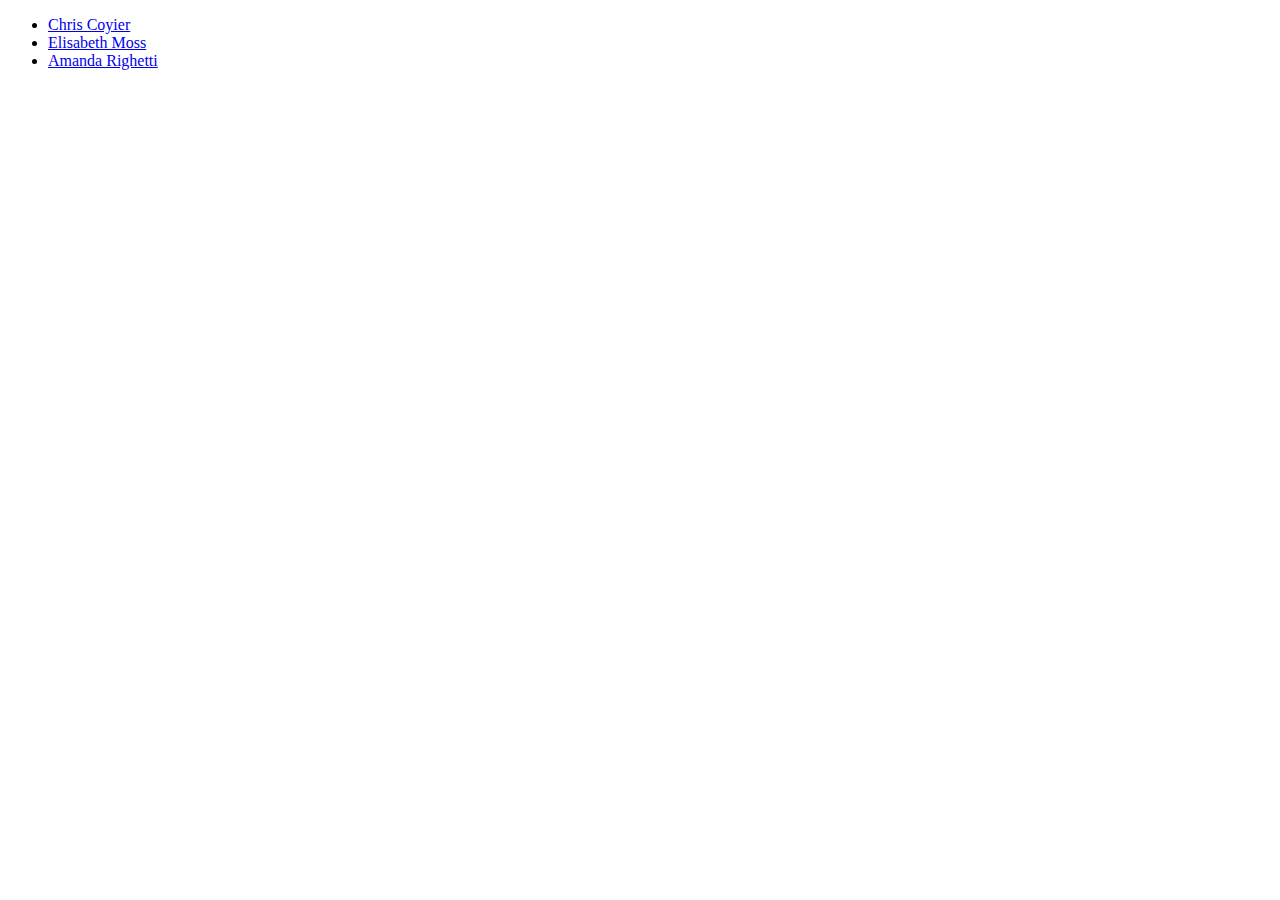
==== index.htm @ f3d0a1a6 "Add files via upload" ====
<!DOCTYPE HTML>
<html>
<head>
	<meta http-equiv="content-type" content="text/html" />
	<meta name="author" content="yousif" />
    <style>
        #sidebar ul li a {
          color: #900;
          text-decoration: none;
          padding: 3px 0; 
          display: block;
        }
        @media all and (max-width: 699px) and (min-width: 520px) {
              #sidebar ul li a {
              padding-left: 21px;
              background: url(iron-man-icon.png) left center no-repeat;
  }
}

@media all and (max-width: 1000px) and (min-width: 700px) {
  #sidebar ul li a:before {
    content: "Email: ";
    font-style: italic;
    color: #666;
  }
}

    </style>

	<title>Untitled 1</title>
</head>

<body>


<ul id="nav">
   <li><a data-email="chriscoyier@gmail.com" href="mailto:chriscoyier@gmail.com">Chris Coyier</a></li>
   <li><a data-email="elisabeth@moss.com" href="mailto:elisabeth@moss.com">Elisabeth Moss</a></li>
   <li><a data-email="amanda@righetti.com" href="mailto:amanda@righetti.com">Amanda Righetti</a></li>
</ul>

</body>
</html>
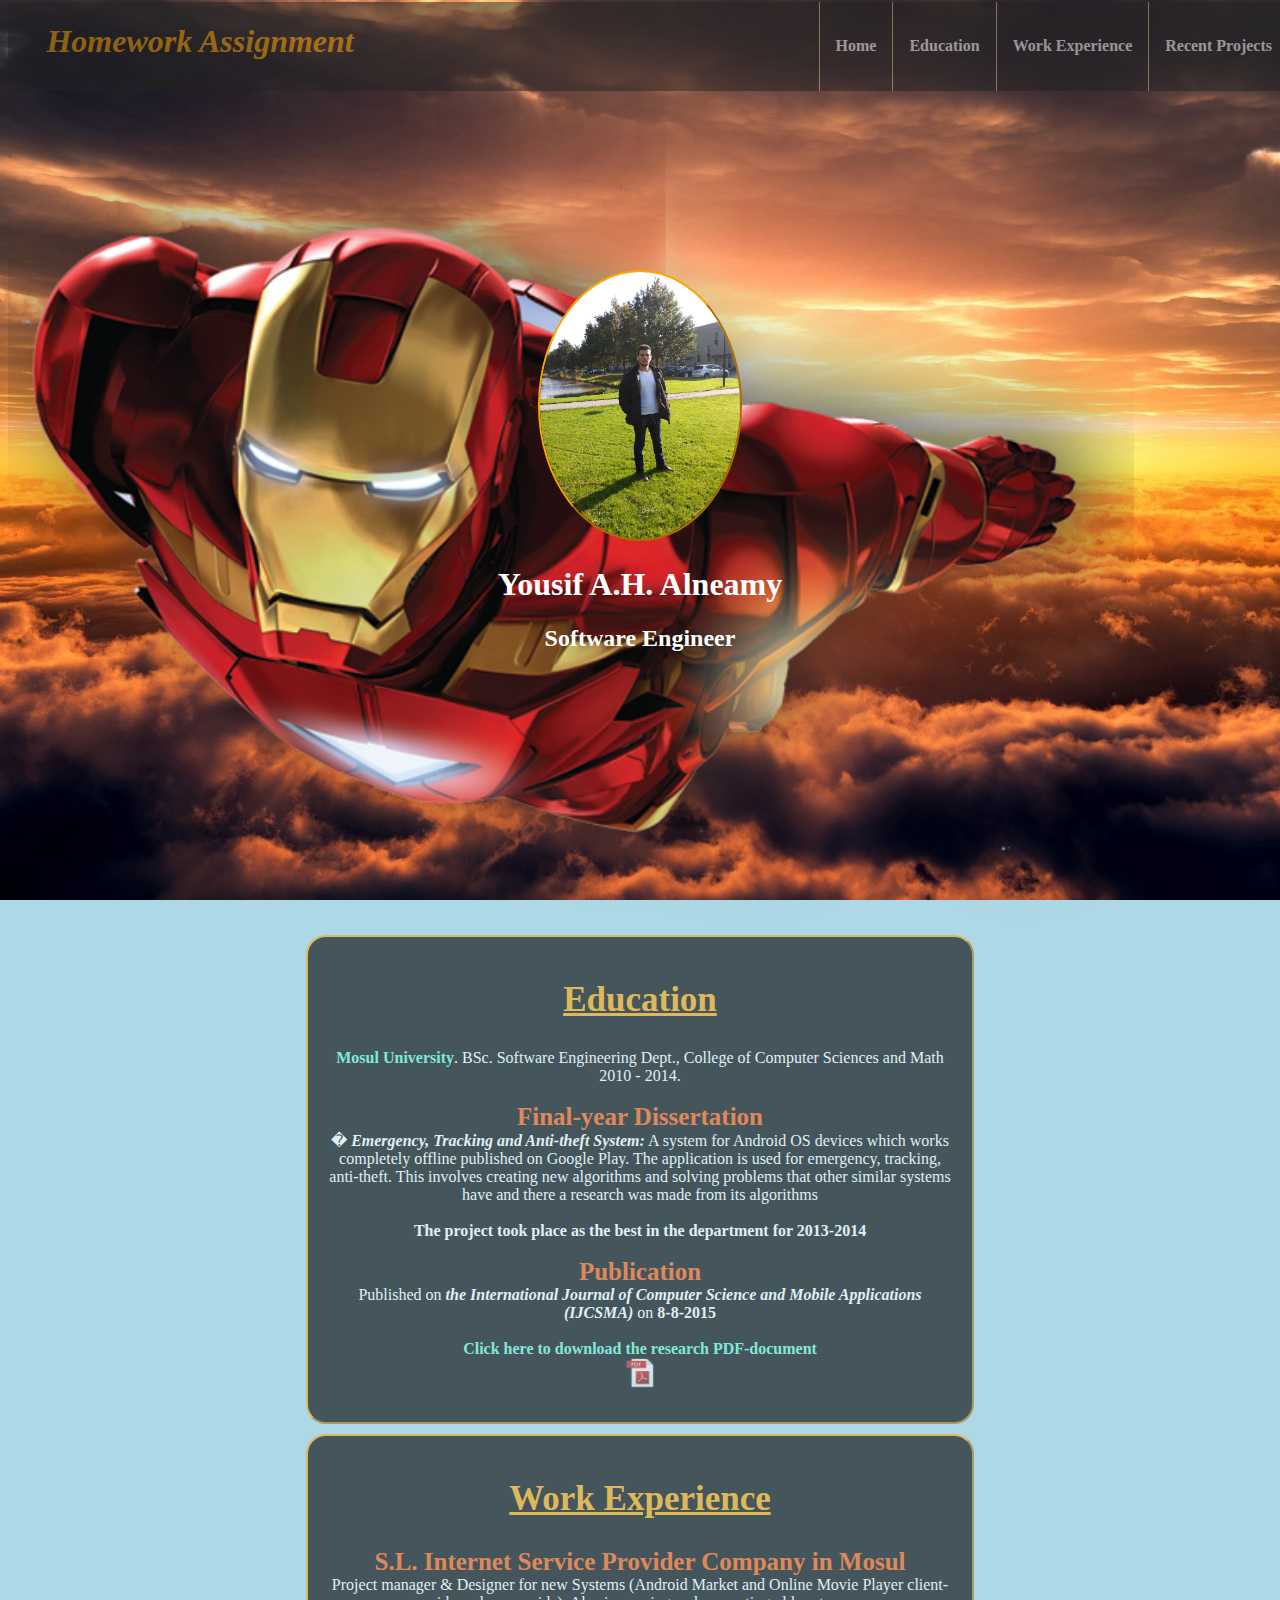
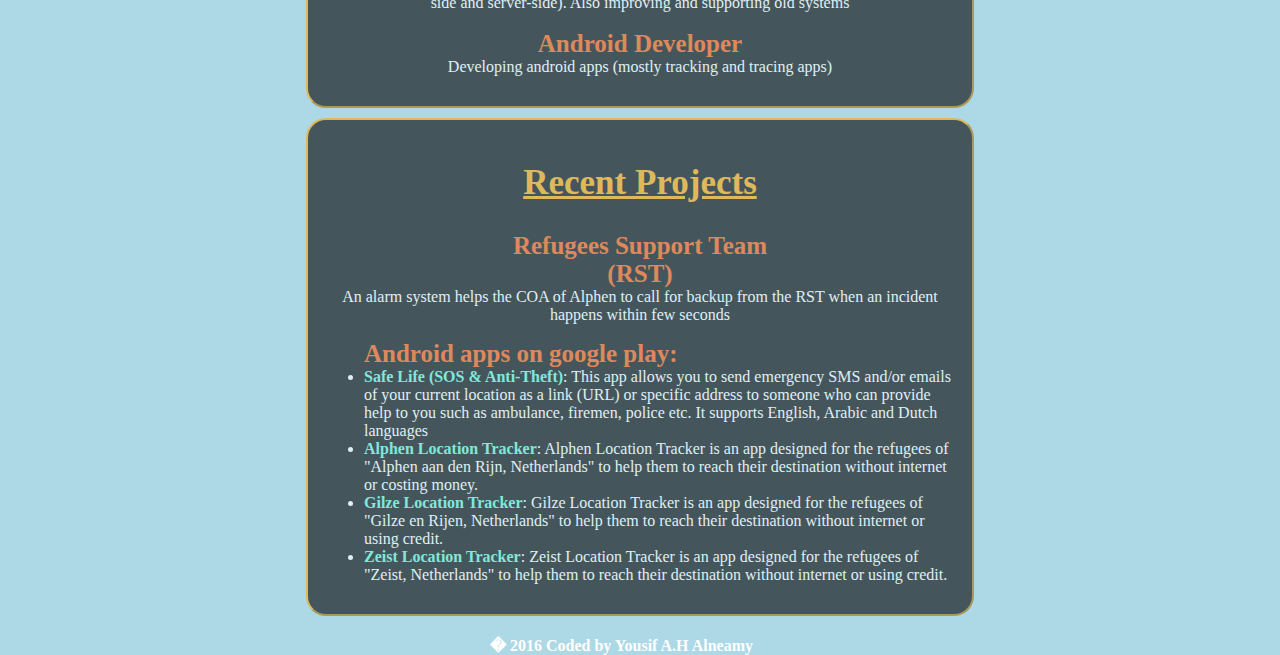
==== commit 1c2567c2: "Add files via upload" ====
--- a/index.htm
+++ b/index.htm
@@ -2,42 +2,98 @@
 <html>
 <head>
 	<meta http-equiv="content-type" content="text/html" />
-	<meta name="author" content="yousif" />
+	<title>Homework Assignment 1</title>
+    <link rel="stylesheet" href="https://cdnjs.cloudflare.com/ajax/libs/animate.css/3.5.2/animate.min.css">
+    <link rel="stylesheet" type="text/css" href="css-hw1.css">
+    <link rel="shortcut icon" href="images/iron-man-icon.png" />
     <style>
-        #sidebar ul li a {
-          color: #900;
-          text-decoration: none;
-          padding: 3px 0; 
-          display: block;
-        }
-        @media all and (max-width: 699px) and (min-width: 520px) {
-              #sidebar ul li a {
-              padding-left: 21px;
-              background: url(iron-man-icon.png) left center no-repeat;
-  }
-}
-
-@media all and (max-width: 1000px) and (min-width: 700px) {
-  #sidebar ul li a:before {
-    content: "Email: ";
-    font-style: italic;
-    color: #666;
-  }
-}
-
+        
+            
     </style>
-
-	<title>Untitled 1</title>
 </head>
 
 <body>
 
+    <header>
+        <nav id="nav">
+            <ul>
+                <li><a href="#home-div"><h4>Home</h4></a></li>
+                <li><a href="#education-div"><h4>Education</h4></a></li>
+                <li><a href="#work-div"><h4>Work Experience</h4></a></li>
+                <li><a href="#projects-div"><h4>Recent Projects</h4></a></li>
+            </ul>
+        </nav>
+        <h1 id="header-title">Homework Assignment</h1>
+    </header>
+    
+    <div id="home-div" class="div-field">
+        <div id="div-ironman-img" class="animated infinite pulse"></div>
+        <div id="home-div-title-img">
+            <div id="div-my-img">
+                <img id="img-yousif" src="images/yousif.jpg" />
+            </div>
+            <h1 id="name-h">Yousif A.H. Alneamy</h1>
+            <h2 id="profession-h">Software Engineer</h2>
+        </div>
+        
+    </div>
+    
+    <div id="education-div" class="div-subject">
+        <h2 class="subject-title">
+            Education
+        </h2>
+        <p>
+        
+        
+        
+                        <a class="a-link" target="_blank" href="https://en.wikipedia.org/wiki/University_of_Mosul"><strong>Mosul University</strong></a>. BSc. Software Engineering Dept., College of Computer Sciences and Math 2010 - 2014.<br />
+                        <br />
+                        <strong class="sub-title">Final-year Dissertation</strong><br />�
+            <em><strong>Emergency, Tracking and Anti-theft System:</strong></em> A system for Android OS devices which works completely offline published on Google Play. The application is used for emergency, tracking, anti-theft. This involves creating new algorithms and solving problems that other similar systems have and there a research was made from its algorithms<br /><br />
+            <strong>The project took place as the best in the department for 2013-2014</strong><br />
+            <br />
+            <strong class="sub-title">Publication</strong><br />
+            Published on <strong><em>the International Journal of Computer Science and Mobile Applications (IJCSMA)</em></strong> on <strong>8-8-2015</strong>
+            <br /><br />
+            	<a class="a-link" target="_blank" href="http://ijcsma.com/publications/august2015/V3I801.pdf" download><strong>Click here to download the research PDF-document</strong> <br /> <img id="pdf-img" src="images/pdf.png" /></a>
+        
+        
+        </p>
+    </div>
+    
+    <div id="work-div" class="div-subject">
+        <h2 class="subject-title">
+            Work Experience
+        </h2>
+        <p>
+            <strong class="sub-title">S.L. Internet Service Provider Company in Mosul</strong><br />
 
-<ul id="nav">
-   <li><a data-email="chriscoyier@gmail.com" href="mailto:chriscoyier@gmail.com">Chris Coyier</a></li>
-   <li><a data-email="elisabeth@moss.com" href="mailto:elisabeth@moss.com">Elisabeth Moss</a></li>
-   <li><a data-email="amanda@righetti.com" href="mailto:amanda@righetti.com">Amanda Righetti</a></li>
-</ul>
+Project manager & Designer for new Systems (Android Market and Online Movie Player client-side and server-side). Also improving and supporting old systems
+
+<br /><br /><strong class="sub-title">Android Developer</strong><br />
+
+Developing android apps (mostly tracking and tracing apps)
+
+        </p>
+    </div>
+    
+    <div id="projects-div" class="div-subject">
+        <h2 class="subject-title">
+            Recent Projects
+        </h2>
+        <p><strong class="sub-title">Refugees Support Team<br />(RST)</strong><br />An alarm system helps the COA of Alphen to call for backup from the RST when an incident happens within few seconds</p>
+        <ul id="google-play-apps-ul"><strong class="sub-title">Android apps on google play:</strong>
+            <li><a class="a-link" target="_blank" href="https://play.google.com/store/apps/details?id=iq.mosul.emergency.anti.theft.safe.life"><strong>Safe Life (SOS & Anti-Theft)</strong></a>: This app allows you to send emergency SMS and/or emails of your current location as a link (URL) or specific address to someone who can provide help to you such as ambulance, firemen, police etc. It supports English, Arabic and Dutch languages </li>
+            <li><a class="a-link" target="_blank" href="https://play.google.com/store/apps/details?id=iq.mosul.refugees.alphen.location.tracker"><strong>Alphen Location Tracker</strong></a>: Alphen Location Tracker is an app designed for the refugees of "Alphen aan den Rijn, Netherlands" to help them to reach their destination without internet or costing money.</li>
+            <li><a class="a-link" target="_blank" href="https://play.google.com/store/apps/details?id=iq.mosul.refugees.gilze.location.tracker"><strong>Gilze Location Tracker</strong></a>: Gilze Location Tracker is an app designed for the refugees of "Gilze en Rijen, Netherlands" to help them to reach their destination without internet or using credit.</li>
+            <li><a class="a-link" target="_blank" href="https://play.google.com/store/apps/details?id=iq.mosul.refugees.zeist.location.tracker"><strong>Zeist Location Tracker</strong></a>: Zeist Location Tracker is an app designed for the refugees of "Zeist, Netherlands" to help them to reach their destination without internet or using credit.</li>
+        
+        </ul>
+    </div>
+    
+    <footer>                               
+      <p> <strong>� 2016 Coded by Yousif A.H Alneamy</strong></p>
+    </footer>     
 
 </body>
 </html>--- a/css-hw1.css
+++ b/css-hw1.css
@@ -0,0 +1,149 @@
+body {
+                background-image: url("images/img5.png");
+                background-color: lightblue;
+                background-repeat: no-repeat;
+                background-attachment: fixed;
+                background-position: center;
+                background-size: cover;
+                height: 100vh;
+            }
+        header {
+                z-index: 1;
+                position:fixed;
+                top:2px;
+                margin: 0;
+                width: 100%;
+                background-color: #222;
+                -ms-filter: "progid:DXImageTransform.Microsoft.Alpha(Opacity=50)";       /* IE 8 */
+                filter: alpha(opacity=50);  /* IE 5-7 */
+                -moz-opacity: 0.5;          /* Netscape */
+                -khtml-opacity: 0.5;        /* Safari 1.x */
+                opacity: 0.5;               /* Good browsers */
+        }
+        #nav {
+            float: right;
+        }
+        nav ul {
+            margin: 0;
+            padding: 0;
+            list-style-type: none;
+            text-align: center;
+            overflow: hidden;
+        }
+        
+        nav ul li {
+            float: left;
+            text-align: center;
+            border-left: 1px groove burlywood;
+        }
+        
+        nav ul li a{
+            text-decoration: none;
+            color: white;
+            display: block;
+            text-align: center;
+            padding: 14px 16px;
+            text-decoration: none;
+        }
+        
+        nav ul li a:hover {
+            color: purple;
+            background-color: orange;
+        }
+        
+        #header-title {
+            cursor: default;
+            font-family: "Times New Roman", Georgia, Serif;
+            color: orange;
+            font-style: oblique;
+            font-weight: bolder;
+            margin-left: 3%;
+            -webkit-touch-callout: none;
+            -webkit-user-select: none;
+            -khtml-user-select: none;
+            -moz-user-select: none;
+            -ms-user-select: none;
+            user-select: none;
+        }
+        #home-div {
+            position: relative;
+        }
+        #home-div-title-img {
+            margin-left: auto;
+            margin-right: auto;
+            padding-top: 200px;
+            width: 300px;
+            text-align: center;
+        }
+        #img-yousif {
+            max-width: 200px;
+            max-height: 300px;
+            border: 2px outset orange;
+            border-radius: 50%;
+            min-width: 100px;
+            min-height: 100px;
+        }
+        #home-div-title-img,
+        #div-ironman {
+          width: 100%;
+          height: 100%;
+          position: absolute;
+          top: 0;
+          left: 0;
+        }
+        #div-ironman-img {
+            height: 95vh;
+            background-image: url("images/Iron-Man-PNG-File.png");
+                background-repeat: no-repeat;
+                background-position: center;
+                background-size: cover;
+                padding: 0;
+                margin-top: 70px;
+                max-width: 88vw;
+        }
+        #pdf-img{
+            width: 30px;
+            height: auto;
+        }
+        .div-subject{
+            border: 2px outset orange;
+            border-radius: 20px;
+            margin: 10px auto 0 auto;
+            background: black;
+            -ms-filter: "progid:DXImageTransform.Microsoft.Alpha(Opacity=50)";       /* IE 8 */
+                filter: alpha(opacity=50);  /* IE 5-7 */
+                -moz-opacity: 0.5;          /* Netscape */
+                -khtml-opacity: 0.5;        /* Safari 1.x */
+                opacity: 0.6;
+                color: white;
+                max-width: 50%;
+            text-align: center;
+            padding: 14px 16px;
+            text-decoration: none;
+        }
+        .subject-title{
+            text-decoration: underline;
+            font-size: 35px;
+            color: orange;
+        }
+        .sub-title{
+            font-size: 25px;
+            color: #FE5500;
+        }
+        .a-link{
+            color: #65F2D5;
+            text-decoration: none
+        }
+        #google-play-apps-ul{
+            text-align: left;  
+        }
+        
+        footer{
+            width: 300px;
+            margin: 20px auto 10px auto;
+            color: white;
+        }
+        #name-h, #profession-h {
+            color: white;
+            font-family: cursive;
+        }